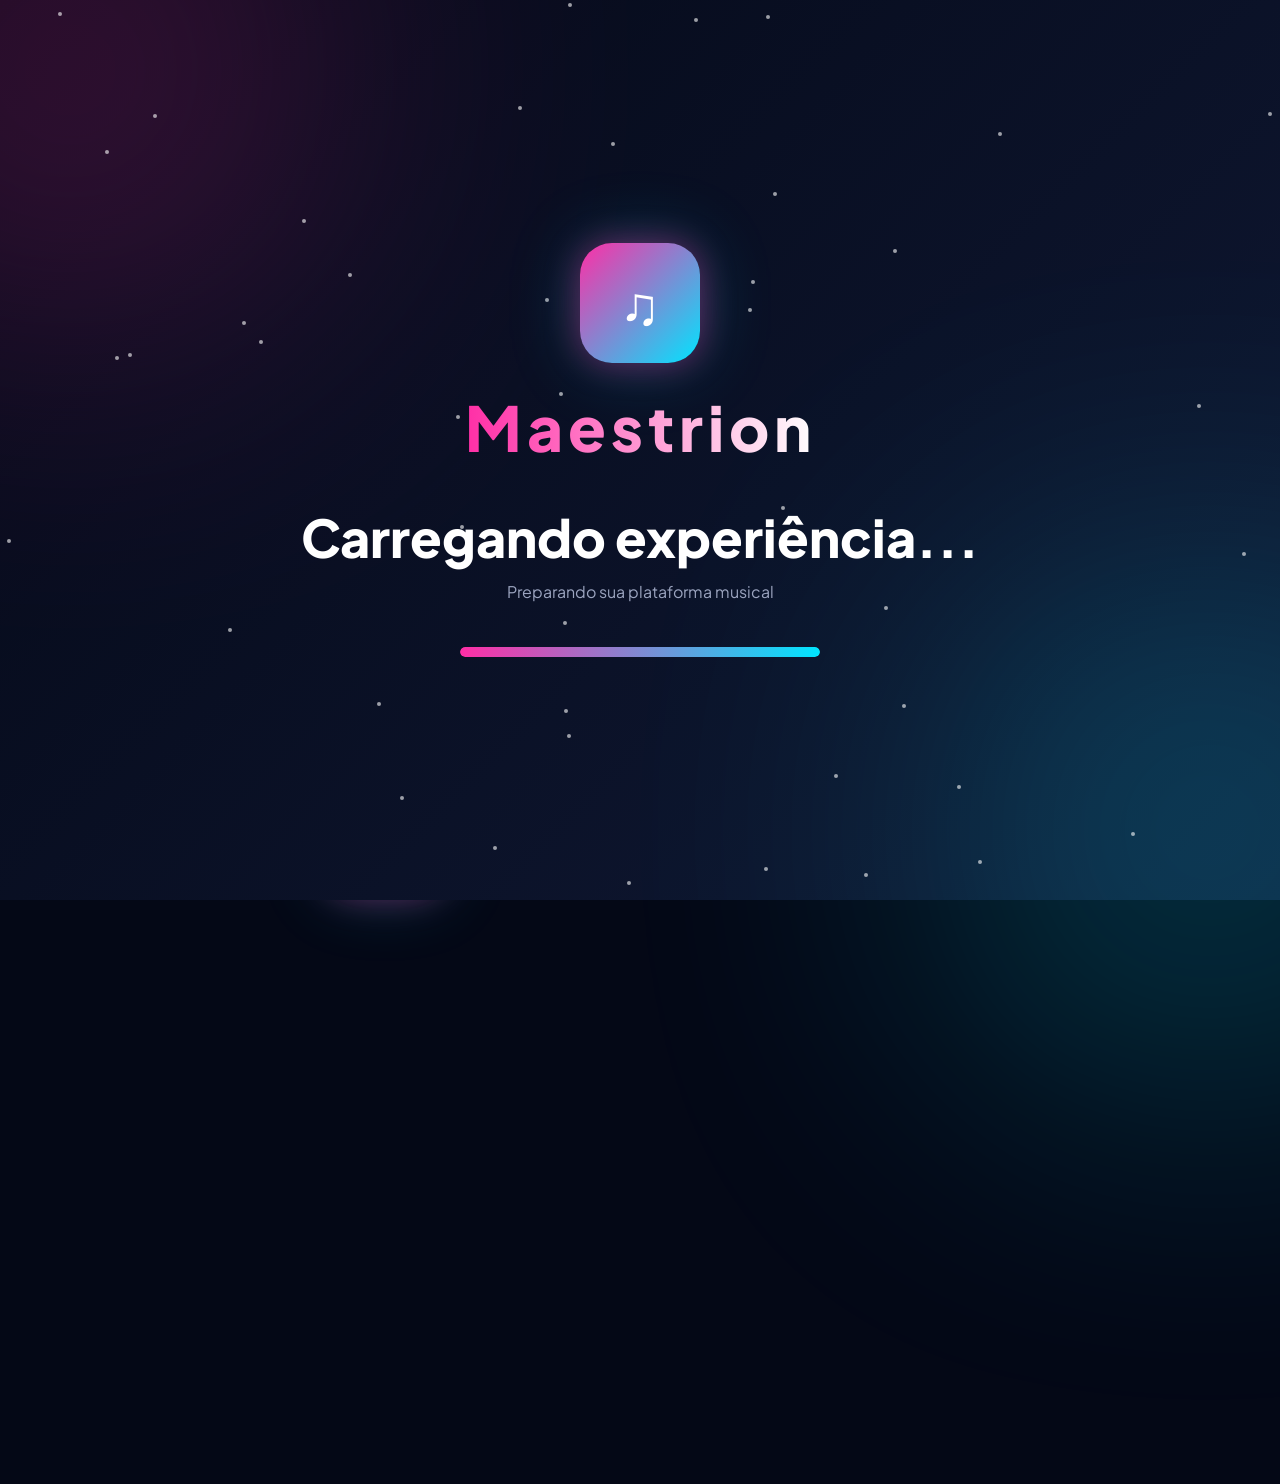
==== configInicial.html @ 564f6b9b "Add files via upload" ====
<!DOCTYPE html>
<html lang="pt-BR">
<head>

<meta charset="UTF-8">
<meta name="viewport" content="width=device-width, initial-scale=1.0">

<title>Maestrion — Bem-vindo</title>
<link rel="icon" type="image/png" href="LogoIconSemFundo.png">

<link href="https://fonts.googleapis.com/css2?family=Plus+Jakarta+Sans:wght@400;500;600;700;800&display=swap" rel="stylesheet">

<link rel="stylesheet" href="styles/globais.css">
<link rel="stylesheet" href="styles/variables.css">
<link rel="stylesheet" href="styles/animations.css">
<link rel="stylesheet" href="styles/especifica/home.css">

<style>
/* =========================================================
UNIVERSAL LOADING SCREEN
========================================================= */

#loading-screen{
position:fixed;
inset:0;

width:100%;
height:100vh;

display:flex;
align-items:center;
justify-content:center;

overflow:hidden;

z-index:999999;

background:#040816;

transition:1s ease;
}

/* =========================================================
BACKGROUND
========================================================= */

.loading-bg{
position:absolute;
inset:0;

background:
linear-gradient(
-45deg,
#020617,
#040816,
#081124,
#101935,
#040816
);

background-size:400% 400%;

animation:bgMove 12s ease infinite;
}

/* =========================================================
BLURS
========================================================= */

.loading-blur{
position:absolute;
border-radius:50%;
filter:blur(150px);
opacity:.25;
}

.blur-left{
width:500px;
height:500px;

background:#ff2ea6;

top:-180px;
left:-180px;
}

.blur-right{
width:500px;
height:500px;

background:#00e5ff;

bottom:-180px;
right:-180px;
}

/* =========================================================
CONTENT
========================================================= */

.loading-content{
position:relative;
z-index:2;

text-align:center;
}

/* =========================================================
LOGO
========================================================= */

.loading-logo{
display:flex;
flex-direction:column;
align-items:center;
gap:25px;
}

.logo-icon{
width:120px;
height:120px;

border-radius:32px;

background:
linear-gradient(
135deg,
#ff2ea6,
#00e5ff
);

display:flex;
align-items:center;
justify-content:center;

font-size:54px;
font-weight:800;

color:white;

box-shadow:
0 0 35px rgba(255,46,166,.4),
0 0 70px rgba(0,229,255,.25);

animation:
float 4s ease infinite,
pulse 2s ease infinite;
}

.loading-logo h1{
font-size:62px;
font-weight:800;
letter-spacing:5px;

background:
linear-gradient(
90deg,
#ff2ea6,
#ffffff,
#00e5ff,
#ff2ea6
);

background-size:300% auto;

-webkit-background-clip:text;
-webkit-text-fill-color:transparent;

animation:gradientText 3s linear infinite;
}

/* =========================================================
TEXT
========================================================= */

.loading-title{
margin-top:40px;

font-size:28px;
font-weight:800;
}

.loading-subtitle{
margin-top:10px;

font-size:16px;
color:#9ba4bf;
}

/* =========================================================
BAR
========================================================= */

.loading-bar{
margin:40px auto 0;

width:340px;
height:10px;

border-radius:999px;

background:#ffffff10;

overflow:hidden;
}

.loading-fill{
height:100%;
width:0%;

border-radius:999px;

background:
linear-gradient(
90deg,
#ff2ea6,
#00e5ff
);

animation:loadingBar 3.8s ease forwards;
}

/* =========================================================
PARTICLES
========================================================= */

.particle{
position:absolute;

width:4px;
height:4px;

border-radius:50%;

background:white;

opacity:.6;

animation:particleMove linear infinite;
}

/* =========================================================
ANIMATIONS
========================================================= */

@keyframes bgMove{

0%{
background-position:0% 50%;
}

50%{
background-position:100% 50%;
}

100%{
background-position:0% 50%;
}

}

@keyframes gradientText{

0%{
background-position:0% center;
}

100%{
background-position:300% center;
}

}

@keyframes loadingBar{

to{
width:100%;
}

}

@keyframes float{

0%,100%{
transform:translateY(0px);
}

50%{
transform:translateY(-12px);
}

}

@keyframes pulse{

0%{
box-shadow:
0 0 35px rgba(255,46,166,.4),
0 0 70px rgba(0,229,255,.25);
}

50%{
box-shadow:
0 0 55px rgba(255,46,166,.65),
0 0 90px rgba(0,229,255,.45);
}

100%{
box-shadow:
0 0 35px rgba(255,46,166,.4),
0 0 70px rgba(0,229,255,.25);
}

}

@keyframes particleMove{

0%{
transform:translateY(0px);
opacity:0;
}

20%{
opacity:.8;
}

100%{
transform:translateY(-1000px);
opacity:0;
}

}

/* =========================================================
RESPONSIVO
========================================================= */

@media(max-width:768px){

.logo-icon{
width:95px;
height:95px;
font-size:42px;
}

.loading-logo h1{
font-size:42px;
}

.loading-title{
font-size:22px;
}

.loading-bar{
width:100%;
max-width:280px;
}

}
/* =========================================================
RESET
========================================================= */

*{
margin:0;
padding:0;
box-sizing:border-box;
font-family:'Plus Jakarta Sans',sans-serif;
}

body{
background:#040816;
overflow:hidden;
color:white;
}

/* =========================================================
BACKGROUND
========================================================= */

.bg{
position:fixed;
inset:0;

background:
linear-gradient(
-45deg,
#020617,
#040816,
#081124,
#101935,
#040816
);

background-size:400% 400%;
animation:bgMove 12s ease infinite;

z-index:-3;
}

.blur1,.blur2{
position:fixed;
border-radius:50%;
filter:blur(150px);
opacity:.25;
z-index:-2;
}

.blur1{
width:500px;
height:500px;
background:#ff2ea6;
top:-180px;
left:-180px;
}

.blur2{
width:500px;
height:500px;
background:#00e5ff;
bottom:-180px;
right:-180px;
}

/* =========================================================
WRAPPER
========================================================= */

.wrapper{
width:100%;
height:100vh;

display:flex;
align-items:center;
justify-content:center;

padding:20px;
position:relative;
}

/* =========================================================
STEPS
========================================================= */

.step{
position:absolute;

width:100%;
max-width:920px;

opacity:0;
pointer-events:none;

transform:
translateY(40px)
scale(.95);

transition:1s ease;
}

.step.active{
opacity:1;
pointer-events:auto;

transform:
translateY(0px)
scale(1);
}

/* =========================================================
WELCOME HERO
========================================================= */

.hero{
text-align:center;
}

.big-title{

font-size:100px;
font-weight:800;
letter-spacing:6px;
line-height:1;

background:
linear-gradient(
90deg,
#ff2ea6,
#ffffff,
#00e5ff,
#ff2ea6
);

background-size:300% auto;

-webkit-background-clip:text;
-webkit-text-fill-color:transparent;

animation:
gradientText 2s linear infinite,
zoomIn 1.4s ease;
}

.hero-sub{
margin-top:22px;

font-size:22px;
color:#9ba4bf;

animation:fadeUp 1.5s ease;
}

.hero-logo{
margin:45px auto 0;

width:120px;
height:120px;

border-radius:32px;

background:
linear-gradient(135deg,#ff2ea6,#00e5ff);

display:flex;
align-items:center;
justify-content:center;

font-size:58px;
font-weight:800;

box-shadow:
0 0 35px rgba(255,46,166,.4),
0 0 65px rgba(0,229,255,.25);

animation:float 5s ease infinite;
}

/* =========================================================
CARD
========================================================= */

.card{
background:#0a1020;

border:1px solid rgba(255,255,255,.06);

border-radius:34px;

padding:45px;

box-shadow:
0 20px 60px rgba(0,0,0,.35);
}

/* =========================================================
TEXT
========================================================= */

.title{
font-size:46px;
font-weight:800;
line-height:1.1;
margin-bottom:18px;
}

.subtitle{
font-size:18px;
line-height:1.7;
color:#9ba4bf;
}

/* =========================================================
FEATURES
========================================================= */

.features{
display:grid;
grid-template-columns:1fr 1fr;
gap:18px;
margin-top:40px;
}

.feature{
background:#ffffff08;
padding:24px;
border-radius:22px;
transition:.25s;
}

.feature:hover{
transform:translateY(-4px);
background:#ffffff10;
}

.icon{
width:60px;
height:60px;

border-radius:18px;

display:flex;
align-items:center;
justify-content:center;

font-size:28px;
margin-bottom:18px;
}

.student{
background:rgba(0,255,136,.12);
color:#00ff95;
}

.band{
background:rgba(0,229,255,.12);
color:#00e5ff;
}

.maestro{
background:rgba(255,184,0,.12);
color:#ffb800;
}

.contractor{
background:rgba(255,46,166,.12);
color:#ff2ea6;
}

/* =========================================================
BUTTON
========================================================= */

.btn{
margin-top:35px;

padding:18px 38px;

border:none;
border-radius:18px;

background:
linear-gradient(135deg,#ff2ea6,#00e5ff);

color:white;

font-size:16px;
font-weight:800;

cursor:pointer;

box-shadow:
0 0 30px rgba(255,46,166,.3);

transition:.25s;
}

.btn:hover{
transform:translateY(-3px);
}

/* =========================================================
OPTIONS
========================================================= */

.options{
display:grid;
grid-template-columns:1fr 1fr;
gap:18px;
margin-top:35px;
}

.option{
padding:24px;

border-radius:22px;

background:#ffffff08;

cursor:pointer;

border:1px solid rgba(255,255,255,.05);

transition:.25s;
}

.option:hover{
transform:translateY(-4px);
background:#ffffff10;
}

.option.selected{
border:1px solid #00e5ff;
background:rgba(0,229,255,.08);
}

/* =========================================================
ACCESSIBILITY
========================================================= */

.access-list{
display:flex;
flex-direction:column;
gap:18px;
margin-top:35px;
}

.access{
display:flex;
justify-content:space-between;
align-items:center;

padding:22px;

background:#ffffff08;

border-radius:22px;
}

.toggle{
width:58px;
height:32px;

background:#1e293b;

border-radius:999px;

position:relative;

cursor:pointer;
}

.toggle::before{
content:'';

position:absolute;

width:24px;
height:24px;

border-radius:50%;

background:white;

top:4px;
left:4px;

transition:.25s;
}

.toggle.active{
background:
linear-gradient(135deg,#ff2ea6,#00e5ff);
}

.toggle.active::before{
left:30px;
}

/* =========================================================
FINAL LOADING
========================================================= */

.loading-wrap{
text-align:center;
}

.loading-title{
font-size:52px;
font-weight:800;
line-height:1.2;
}

.loading-bar{
margin:40px auto 0;

width:360px;
height:10px;

background:#ffffff10;

border-radius:999px;
overflow:hidden;
}

.loading-fill{
height:100%;
width:0%;

background:
linear-gradient(90deg,#ff2ea6,#00e5ff);

animation:loading 4s ease forwards;
}

/* =========================================================
ANIMATIONS
========================================================= */

@keyframes bgMove{

0%{
background-position:0% 50%;
}

50%{
background-position:100% 50%;
}

100%{
background-position:0% 50%;
}

}

@keyframes gradientText{

0%{
background-position:0% center;
}

100%{
background-position:300% center;
}

}

@keyframes zoomIn{

0%{
transform:scale(.6);
opacity:0;
}

100%{
transform:scale(1);
opacity:1;
}

}

@keyframes fadeUp{

0%{
opacity:0;
transform:translateY(30px);
}

100%{
opacity:1;
transform:translateY(0);
}

}

@keyframes float{

0%,100%{
transform:translateY(0px);
}

50%{
transform:translateY(-12px);
}

}

@keyframes loading{

to{
width:100%;
}

}

/* =========================================================
RESPONSIVO
========================================================= */

@media(max-width:900px){

.big-title{
font-size:54px;
}

.title{
font-size:34px;
}

.features,
.options{
grid-template-columns:1fr;
}

.card{
padding:30px;
}

.loading-title{
font-size:36px;
}

.loading-bar{
width:100%;
}

}

</style>
</head>

<body>
<!-- =========================================================
LOADING SCREEN UNIVERSAL — IA
Coloque logo após a abertura do <body>
========================================================= -->

<div id="loading-screen">

    <!-- BACKGROUND -->
    <div class="loading-bg"></div>

    <!-- BLURS -->
    <div class="loading-blur blur-left"></div>
    <div class="loading-blur blur-right"></div>

    <!-- PARTICLES -->
    <div class="particles"></div>

    <!-- CONTENT -->
    <div class="loading-content">

        <!-- LOGO -->
        <div class="loading-logo">

            <div class="logo-icon">
                ♫
            </div>

            <h1>Maestrion</h1>

        </div>

        <!-- TEXT -->
        <h2 class="loading-title">
            Carregando experiência...
        </h2>

        <p class="loading-subtitle">
            Preparando sua plataforma musical
        </p>

        <!-- BAR -->
        <div class="loading-bar">
            <div class="loading-fill"></div>
        </div>

    </div>

</div>
<div class="bg"></div>

<div class="blur1"></div>
<div class="blur2"></div>

<div class="wrapper">

<!-- =========================================================
STEP 1 — HERO
========================================================= -->

<section class="step active" id="step1">

<div class="hero">

<h1 class="big-title">
BEM-VINDO
</h1>

<p class="hero-sub">
Sua jornada musical começa agora.
</p>

<div class="hero-logo">
♫
</div>

</div>

</section>

<!-- =========================================================
STEP 2 — VANTAGENS
========================================================= -->

<section class="step" id="step2">

<div class="card">

<h2 class="title">
Sua conta foi criada com sucesso ✨
</h2>

<p class="subtitle">
Escolha como deseja usar a plataforma e desbloqueie recursos personalizados.
</p>

<div class="features">

<div class="feature">
<div class="icon student">🎓</div>
<h3>Estudante</h3>
<p style="margin-top:8px;color:#9ba4bf">
Trilhas gamificadas, exercícios e evolução musical.
</p>
</div>

<div class="feature">
<div class="icon band">🎸</div>
<h3>Banda / Grupo</h3>
<p style="margin-top:8px;color:#9ba4bf">
Eventos, divulgação e analytics profissionais.
</p>
</div>

<div class="feature">
<div class="icon maestro">🎼</div>
<h3>Maestro</h3>
<p style="margin-top:8px;color:#9ba4bf">
Partituras, IA musical e organização avançada.
</p>
</div>

<div class="feature">
<div class="icon contractor">💼</div>
<h3>Contratante</h3>
<p style="margin-top:8px;color:#9ba4bf">
Encontre músicos e publique oportunidades.
</p>
</div>

</div>

<button class="btn" onclick="nextStep(3)">
Continuar
</button>

</div>
</section>

<!-- =========================================================
STEP 3 — PERFIL
========================================================= -->

<section class="step" id="step3">

<div class="card">

<h2 class="title">
Qual é o seu perfil?
</h2>

<p class="subtitle">
Seu dashboard será totalmente adaptado para sua área musical.
</p>

<div class="options">

<div class="option" data-dashboard="../dashboard/dashboardEstudante.html">
<h3>🎓 Estudante</h3>
</div>

<div class="option" data-dashboard="../dashboard/dashboardBanda.html">
<h3>🎸 Banda / Grupo</h3>
</div>

<div class="option" data-dashboard="../dashboard/dashboardMaestro.html">
<h3>🎼 Maestro / Profissional</h3>
</div>

<div class="option" data-dashboard="../dashboard/dashboardRecrutador.html">
<h3>💼 Contratante</h3>
</div>

</div>

<button class="btn" onclick="nextStep(4)">
Continuar
</button>

</div>

</section>


<button class="btn" onclick="nextStep(5)">
Finalizar
</button>

</div>

</section>

<!-- =========================================================
STEP 5 — LOADING
========================================================= -->

<section class="step" id="step5">

<div class="loading-wrap">

<h2 class="loading-title">
Preparando a melhor experiência<br>
para sua jornada musical 🎵
</h2>

<div class="loading-bar">
<div class="loading-fill"></div>
</div>

</div>

</section>

</div>

<script>

/* =========================================================
AUTO HERO
========================================================= */

setTimeout(()=>{

nextStep(2);

},3000);

/* =========================================================
STEP
========================================================= */

function nextStep(step){

document.querySelectorAll('.step')
.forEach(s=>{

s.classList.remove('active');

});

document
.getElementById('step'+step)
.classList.add('active');

/* FINAL */

if(step === 5){

setTimeout(()=>{

redirectDashboard();

},4200);

}

}

/* =========================================================
PROFILE SELECT
========================================================= */

let selectedDashboard =
"home.html";

const options =
document.querySelectorAll('.option');

options.forEach(option=>{

option.addEventListener('click',()=>{

options.forEach(o=>{

o.classList.remove('selected');

});

option.classList.add('selected');

selectedDashboard =
option.dataset.dashboard;

});

});

/* =========================================================
TOGGLE
========================================================= */

const toggles =
document.querySelectorAll('.toggle');

toggles.forEach(toggle=>{

toggle.addEventListener('click',()=>{

toggle.classList.toggle('active');

});

});

/* =========================================================
REDIRECT
========================================================= */

function redirectDashboard(){

window.location.href =
selectedDashboard;

}


/* =========================================================
PARTICLES
========================================================= */

const particlesContainer =
document.querySelector('.particles');

for(let i = 0; i < 45; i++){

const particle =
document.createElement('div');

particle.classList.add('particle');

particle.style.left =
Math.random() * 100 + 'vw';

particle.style.top =
Math.random() * 100 + 'vh';

particle.style.animationDuration =
(4 + Math.random() * 5) + 's';

particle.style.animationDelay =
Math.random() * 5 + 's';

particlesContainer.appendChild(particle);

}

/* =========================================================
HIDE LOADING
========================================================= */

window.addEventListener('load',()=>{

setTimeout(()=>{

const loading =
document.getElementById('loading-screen');

loading.style.opacity='0';
loading.style.pointerEvents='none';

setTimeout(()=>{

loading.remove();

},1000);

},3500);

});

</script>

</body>
</html>
---- styles/globais.css ----
/* ==========================================
   MAESTRION THEME SYSTEM
========================================== */

:root{

    /* CORES PRINCIPAIS */
    --purple:#8B5CF6;
    --cyan:#06B6D4;
    --green:#10B981;

    /* BACKGROUNDS */
    --bg:#070B14;
    --card:#0D1220;
    --card-hover:#141B2E;

    /* TEXTO */
    --white:#F8FAFC;
    --muted:#94A3B8;

    /* BORDAS */
    --border:rgba(255,255,255,.08);

    /* EFEITOS */
    --shadow:
    0 10px 30px rgba(0,0,0,.25);

    --shadow-glow:
    0 0 40px rgba(139,92,246,.25);

    /* GRADIENTE GLOBAL */
    --gradient:
    linear-gradient(
        135deg,
        var(--purple),
        var(--cyan)
    );
}

*{
    margin:0;
    padding:0;
    box-sizing:border-box;
}

html{
    scroll-behavior:smooth;
}

html{
    scroll-behavior:smooth;
}

body{
    font-family:'Sora',sans-serif;

    background:var(--bg);
    color:var(--white);

    overflow-x:hidden;

    padding-top:140px;

    transition:
        background .35s ease,
        color .35s ease;
}
body::before{
    content:'';

    position:fixed;
    inset:0;

    background:
    radial-gradient(
        circle at top right,
        color-mix(in srgb, var(--purple) 20%, transparent),
        transparent 35%
    ),

    radial-gradient(
        circle at bottom left,
        color-mix(in srgb, var(--cyan) 15%, transparent),
        transparent 30%
    );

    z-index:-2;
}
.container{
    width:100%;
    max-width:1300px;
    margin:auto;
    padding:0 40px;
}

section{
    padding:100px 0;
}

h1,h2,h3,h4{
    font-weight:800;
}

p{
    color:var(--muted);
    line-height:1.8;
}
a{
        color:var(--white);

    text-decoration: none;

}
.btn-primary{
    background:var(--gradient);
    color:white;
    border:none;
    padding:14px 30px;
    border-radius:10px;
    cursor:pointer;
    font-weight:700;
}

.btn-primary:hover{
    transform:translateY(-3px);
}

.card{
    background:var(--card);
    border:1px solid var(--border);
    border-radius:20px;
}

.section-title{
    font-size:48px;
    margin-bottom:20px;
}

.section-text{
    max-width:700px;
}


/*HEADER*/

header{
    position:fixed;

    top:0;
    left:0;

    width:100%;
    height:120px;

    background:rgba(7,11,20,.92);

    backdrop-filter:blur(18px);

    border-bottom:1px solid var(--border);

    z-index:9999;

    transition:.3s;
}
header.scrolled{
    background:var(--card);
}
/* Container */

.nav-container{
    max-width:1400px;
    height:100%;

    margin:auto;
    padding:0 40px;

    display:flex;
    align-items:center;
    justify-content:space-between;

    gap:30px;
}

/* Logo */

.logoImg{
    display:block;
    width:100%;
    height:100%;
    object-fit:contain;
}
.logo{
    display:flex;
    align-items:center;
    justify-content:center;

    width:350px;
    height:250px;

    flex-shrink:0;
}
.logoLogin{
    display:block;
    max-width:90%;
    max-height:90%;
    width:auto;
    height:auto;
    object-fit:contain;
}

/* Navegação */

.nav-menu{
    display:flex;
    align-items:center;
    justify-content:center;
    gap:35px;
    flex:1;
    z-index: 10000;
}

.nav-menu a{
    position: relative;

    text-decoration: none;
    color:var(--muted);


    font-size: 22px; /* aumente conforme desejar */
    font-weight: 600;

    transition: .3s;
}

.nav-menu a:hover{
        color:var(--white);

}

.nav-menu a.active{
        color:var(--white);

}

.nav-menu a.active::after{
    content: '';

    position: absolute;

    left: 0;
    bottom: -8px;

    width: 100%;
    height: 3px;

    border-radius: 50px;

    background: linear-gradient(
        90deg,
        #8B5CF6,
        #06B6D4
    );
}

/* Botões */

.nav-actions{
    display: flex;
    align-items: center;
    gap: 12px;
}

.btn-login{
    padding: 20px 26px;

    border-radius: 10px;

    border: 1px solid rgba(255,255,255,.08);

    background: transparent;

        color:var(--white);


    cursor: pointer;

    font-weight: 600;

    transition: .3s;
}

.btn-login:hover{
    background: rgba(255,255,255,.05);
}

.btn-register{
    padding: 20px 32px;

    border-radius: 10px;

    border: none;

    cursor: pointer;

        color:var(--white);


    font-weight: 700;

  background:var(--gradient);

    transition: .3s;
}

.btn-register:hover{
    transform: translateY(-2px);

     box-shadow:var(--shadow-glow);
}

/*MENU RESPONSIVO*/

.menu-toggle{
    display:none;

    width:32px;
    height:24px;

    flex-direction:column;
    justify-content:space-between;

    cursor:pointer;

    z-index:10001;
}

.menu-toggle span{
    width:100%;
    height:3px;

    background:white;

    border-radius:999px;

    transition:.3s ease;
}

/* Overlay */

.menu-overlay{
    position: fixed;

    top: 0;
    left: 0;

    width: 100vw;
    height: 100vh;

    background: rgba(0,0,0,.55);

    backdrop-filter: blur(10px);
    -webkit-backdrop-filter: blur(10px);

    opacity: 0;
    visibility: hidden;

    transition: .35s ease;

    z-index: 9997;
}

.menu-overlay.active{
    opacity: 1;
    visibility: visible;
}
.menu-overlay.active{
    opacity:1;
    visibility:visible;
}
.menu-toggle.active span:nth-child(1){
    transform:rotate(45deg) translate(7px,7px);
}

.menu-toggle.active span:nth-child(2){
    opacity:0;
}

.menu-toggle.active span:nth-child(3){
    transform:rotate(-45deg) translate(7px,-7px);
}
/*HEADER RESPONSIVO*/

@media(max-width:900px){

    .menu-toggle{
        display:flex;
    }

    .nav-actions{
        display:none;
    }

    .nav-menu{
        position:fixed;

        top:0;
        left:0;

        width:300px;
        max-width:85%;

        height:100vh;

        background:#0D1220;

        border-right:1px solid rgba(255,255,255,.08);

        display:flex;
        flex-direction:column;

        align-items:flex-start;
        justify-content:flex-start;

        gap:10px;

        padding:120px 30px 30px;

        transform:translateX(-100%);

        transition:transform .45s cubic-bezier(.16,1,.3,1);

        z-index:9999;
    }

    .nav-menu.active{
        transform:translateX(0);
    }

    .nav-menu a{
        width:100%;

        padding:18px 20px;

        border-radius:14px;

        font-size:22px;

        transition:.3s;
    }

    .nav-menu a:hover{
        background:rgba(139,92,246,.12);

        color:white;

        padding-left:30px;
    }

    .nav-menu a::before{
        content:'';

        position:absolute;

        left:0;
        top:50%;

        transform:translateY(-50%) scaleY(0);

        width:4px;
        height:65%;

        border-radius:999px;

        background:linear-gradient(
            180deg,
            #8B5CF6,
            #06B6D4
        );

        transition:.3s;
    }

    .nav-menu a:hover::before{
        transform:translateY(-50%) scaleY(1);
    }

    .logo{
        width:220px;
        height:200px;
    }
}

/* Mobile menor */

@media(max-width:500px){

    .logo{
        width:180px;
        height:60px;
    }

    .nav-menu{
        width:280px;
    }
}

/* ==========================================
   FOOTER GLOBAL - MAESTRION
   ========================================== */

.footer {
    background: linear-gradient(
        180deg,
        #0a0f1c 0%,
        #070b14 100%
    );
    border-top: 1px solid rgba(255,255,255,0.08);
    margin-top: 100px;
    position: relative;
    overflow: hidden;
}

.footer::before {
    content: "";
    position: absolute;
    width: 500px;
    height: 500px;
    background: radial-gradient(
        circle,
        rgba(139,92,246,0.12) 0%,
        transparent 70%
    );
    top: -250px;
    right: -250px;
    pointer-events: none;
}

.footer::after {
    content: "";
    position: absolute;
    width: 400px;
    height: 400px;
    background: radial-gradient(
        circle,
        rgba(6,182,212,0.08) 0%,
        transparent 70%
    );
    bottom: -200px;
    left: -200px;
    pointer-events: none;
}

/* CONTAINER */

.footer-container {
    max-width: 1400px;
    margin: 0 auto;
    padding: 80px 40px 40px;
    position: relative;
    z-index: 2;
}

/* TOPO */

.footer-top {
    display: grid;
    grid-template-columns: 2fr 1fr 1fr 1fr;
    gap: 50px;
    padding-bottom: 60px;
    border-bottom: 1px solid rgba(255,255,255,0.08);
}

/* LOGO */

.footer-brand {
    max-width: 400px;
}

.footer-logo {
    display: flex;
    align-items: center;
    gap: 12px;
    text-decoration: none;
    margin-bottom: 20px;
}

.footer-logo img {
    width: 45px;
    height: 45px;
    object-fit: contain;
}

.footer-logo span {
    font-size: 1.8rem;
    font-weight: 800;
    color: #ffffff;
    letter-spacing: 1px;
}

.footer-description {
    color: rgba(255,255,255,0.7);
    line-height: 1.8;
    font-size: 0.95rem;
    margin-bottom: 30px;
}

/* SOCIAL */

.footer-socials {
    display: flex;
    gap: 12px;
}

.footer-social {
    width: 45px;
    height: 45px;
    border-radius: 12px;
    background: rgba(255,255,255,0.05);
    border: 1px solid rgba(255,255,255,0.08);

    display: flex;
    align-items: center;
    justify-content: center;

    color: #fff;
    font-size: 1rem;

    transition: all .3s ease;
}

.footer-social:hover {
    transform: translateY(-5px);

  background:var(--gradient);

    border-color: transparent;
}

/* COLUNAS */

.footer-column h4 {
    color: #ffffff;
    margin-bottom: 25px;
    font-size: 1rem;
    font-weight: 700;
    position: relative;
}

.footer-column h4::after {
    content: "";
    position: absolute;
    left: 0;
    bottom: -10px;

    width: 40px;
    height: 3px;

    background: linear-gradient(
        90deg,
        #8B5CF6,
        #06B6D4
    );

    border-radius: 999px;
}

.footer-links {
    list-style: none;
}

.footer-links li {
    margin-bottom: 14px;
}

.footer-links a {
    text-decoration: none;
    color: rgba(255,255,255,0.65);
    transition: all .3s ease;
    display: inline-block;
}

.footer-links a:hover {
    color: #8B5CF6;
    transform: translateX(5px);
}

/* NEWSLETTER */

.footer-newsletter {
    margin-top: 35px;
}

.footer-newsletter h5 {
    color: #ffffff;
    margin-bottom: 15px;
    font-size: 1rem;
}

.newsletter-form {
    display: flex;
    gap: 10px;
    margin-top: 15px;
}

.newsletter-input {
    flex: 1;
    height: 50px;
    border-radius: 12px;
    border: 1px solid rgba(255,255,255,0.08);
    background: rgba(255,255,255,0.04);
    padding: 0 15px;
    color: #ffffff;
    outline: none;
}

.newsletter-input:focus {
    border-color: #8B5CF6;
}

.newsletter-button {
    height: 50px;
    padding: 0 22px;
    border: none;
    border-radius: 12px;

  background:var(--gradient);

        color:var(--white);

    font-weight: 700;
    cursor: pointer;

    transition: .3s;
}

.newsletter-button:hover {
    transform: translateY(-2px);
}

/* CENTRO */

.footer-middle {
    padding: 35px 0;
    display: flex;
    justify-content: space-between;
    align-items: center;
    flex-wrap: wrap;

    border-bottom: 1px solid rgba(255,255,255,0.08);
}

.footer-stat {
    text-align: center;
}

.footer-stat h3 {
    font-size: 2rem;
    font-weight: 800;

  background:var(--gradient);

    -webkit-background-clip: text;
    -webkit-text-fill-color: transparent;
}

.footer-stat p {
    color: rgba(255,255,255,0.6);
    margin-top: 5px;
}

/* BOTTOM */

.footer-bottom {
    padding-top: 30px;

    display: flex;
    justify-content: space-between;
    align-items: center;

    flex-wrap: wrap;
    gap: 15px;
}

.footer-copyright {
    color: rgba(255,255,255,0.55);
    font-size: 0.9rem;
}

.footer-bottom-links {
    display: flex;
    gap: 20px;
    flex-wrap: wrap;
}

.footer-bottom-links a {
    color: rgba(255,255,255,0.55);
    text-decoration: none;
    transition: .3s;
}

.footer-bottom-links a:hover {
    color: #8B5CF6;
}

/* RESPONSIVO */

@media(max-width:1200px){

    .footer-top{
        grid-template-columns: 1fr 1fr;
    }

}

@media(max-width:768px){

    .footer-container{
        padding: 70px 25px 35px;
    }

    .footer-top{
        grid-template-columns: 1fr;
        gap: 40px;
    }

    .footer-middle{
        gap: 30px;
        justify-content: center;
    }

    .footer-bottom{
        flex-direction: column;
        text-align: center;
    }

    .newsletter-form{
        flex-direction: column;
    }

    .newsletter-button{
        width: 100%;
    }

}

@media(max-width:500px){

    .footer-logo span{
        font-size: 1.4rem;
    }

    .footer-social{
        width: 42px;
        height: 42px;
    }

    .footer-stat h3{
        font-size: 1.6rem;
    }

}

/* ==========================================
   TEXTO AMPLIADO
========================================== */

body.large-text{
    font-size: 115%;
}

body.large-text h1{
    font-size: calc(100% + 1rem);
}

body.large-text h2{
    font-size: calc(100% + .8rem);
}

body.large-text h3{
    font-size: calc(100% + .5rem);
}

body.large-text p,
body.large-text a,
body.large-text span,
body.large-text button{
    font-size: 1.1em;
}

/* ==========================================
   HIGH CONTRAST
========================================== */

body.high-contrast{

    --bg: #000000;
    --card: #000000;

    --white: #FFFFFF;
    --muted: #FFFFFF;

    --border: rgba(255,255,255,.5);

    --purple: #FFFF00;
    --cyan: #FFFFFF;

}
/* ==========================================
   BOTÃO CONFIG + OVERLAY
========================================== */
/* ==========================================
   BOTÃO CONFIG + OVERLAY
========================================== */

.settings-overlay{
    position:fixed;
    inset:0;

    background: rgba(0,0,0,.55);
    backdrop-filter: blur(6px);

    opacity:0;
    visibility:hidden;

    transition:.3s;

    z-index:11999;
}

.settings-overlay.active{
    opacity:1;
    visibility:visible;
}

.btn-settings{
    width:60px;
    height:60px;

    display:flex;
    align-items:center;
    justify-content:center;

    border-radius:16px;

    border:1px solid var(--border);

    background: rgba(255,255,255,.03);
    backdrop-filter: blur(12px);

    color:var(--white);
    font-size:1.4rem;

    cursor:pointer;

    transition:.3s ease;
}

.btn-settings:hover{
    background: var(--purple);
    color:white;

    transform: rotate(90deg) scale(1.08);
    box-shadow: 0 0 30px rgba(139,92,246,.35);
}

.btn-settings:active{
    transform: rotate(90deg) scale(.95);
}

/* ==========================================
   PAINEL
========================================== */

.settings-panel{
    position:fixed;
    top:0;
    right:-450px;

    width:420px;
    max-width:100vw;
    height:100vh;

    background: rgba(13,18,32,.96);
    backdrop-filter: blur(25px);

    border-left: 1px solid var(--border);

    box-shadow: -20px 0 60px rgba(0,0,0,.45);

    z-index:12000;

    transition:right .45s cubic-bezier(.16,1,.3,1);

    overflow-y:auto;
}

.settings-panel.active{
    right:0;
}

/* ==========================================
   HEADER
========================================== */

.settings-header{
    position:sticky;
    top:0;

    display:flex;
    justify-content:space-between;
    align-items:center;

    padding:24px;

    background: rgba(13,18,32,.95);
    backdrop-filter: blur(20px);

    border-bottom: 1px solid var(--border);
}

.settings-header h3{
    font-size:1.3rem;
    font-weight:800;

    background: linear-gradient(90deg,var(--purple),var(--cyan));
    -webkit-background-clip:text;
    -webkit-text-fill-color:transparent;
}

#closeSettings{
    width:42px;
    height:42px;

    border:none;
    border-radius:12px;

    background: rgba(255,255,255,.05);
    color:var(--white);

    cursor:pointer;

    transition:.3s;
}

#closeSettings:hover{
    background: var(--purple);
    color:white;
    transform: rotate(90deg);
}

/* ==========================================
   CONTEÚDO
========================================== */

.settings-content{
    padding:25px;
}

/* ==========================================
   GRUPOS
========================================== */

.settings-group{
    background: rgba(255,255,255,.02);
    border: 1px solid var(--border);

    border-radius:18px;

    padding:20px;
    margin-bottom:22px;
}

.settings-group h4{
    color:var(--white);
    margin-bottom:18px;

    font-size:1rem;
    font-weight:700;
}

/* ==========================================
   🔥 BOTÕES (HOVER GLOBAL MELHORADO)
========================================== */

.settings-group button{
    width:100%;
    padding:14px;

    margin-bottom:10px;

    border-radius:12px;

    border:1px solid var(--border);

    background: rgba(255,255,255,.04);

    color:var(--white);

    font-weight:700;

    cursor:pointer;

    position:relative;
    overflow:hidden;

    transition:.3s ease;
}

/* hover global (IMPORTANTE - resolve contraste) */
.settings-group button:hover{
    background: var(--purple);
    color:white;

    transform: translateY(-2px);
    border-color: var(--cyan);
}

/* ==========================================
   🎨 TEMAS (NEON / OCEAN / SUNSET)
========================================== */

.settings-group button[data-theme]{
    position:relative;
    overflow:hidden;
}

.settings-group button[data-theme]::before{
    content:"";
    position:absolute;
    inset:0;

    opacity:0;
    transition:.35s ease;

    z-index:0;
}

.settings-group button[data-theme="neon"]::before{
    background: linear-gradient(120deg,#8B5CF6,#06B6D4,#10B981);
    color: white;
}

.settings-group button[data-theme="ocean"]::before{
    background: linear-gradient(120deg,#00C6FF,#0072FF,#22C55E);
        color: white;

}

.settings-group button[data-theme="sunset"]::before{
    background: linear-gradient(120deg,#FF512F,#DD2476,#F97316);
        color: white;

}

.settings-group button[data-theme]:hover::before{
    opacity:1;
}

.settings-group button[data-theme] *{
    position:relative;
    z-index:2;
}

/* ==========================================
   ✔ ACESSIBILIDADE (CHECK LIMPO + BORDA TEMA)
========================================== */

.settings-group label{
    display:flex;
    align-items:center;
    gap:12px;

    margin-bottom:14px;

    color:var(--white);

    cursor:pointer;

    padding:10px 12px;

    border-radius:12px;

    border:1px solid transparent;

    transition:.3s;
}

/* hover leve */
.settings-group label:hover{
    border-color: var(--purple);
}

/* checkbox SEM fundo */
.settings-group input[type="checkbox"]{
    width:18px;
    height:18px;

    accent-color: var(--purple);

    cursor:pointer;
}

/* check mais visível */
.settings-group input[type="checkbox"]:checked{
    outline: 2px solid var(--cyan);
    outline-offset: 2px;
}

/* ==========================================
   SELECT (GRADE / LIMPO MELHORADO)
========================================== */

.settings-group select{
    width:100%;
    padding:14px;

    border-radius:12px;

    border:1px solid var(--border);

    background: rgba(13,18,32,.85);
    backdrop-filter: blur(18px);

    color:var(--white);

    cursor:pointer;

    outline:none;

    transition:.3s ease;

    font-weight:600;
}

.settings-group select:hover{
    border-color: var(--purple);
}

.settings-group select:focus{
    border-color: var(--cyan);
}

.settings-group select option{
    background:#0D1220;
    color:white;
}

/* ==========================================
   FUNDO (GRADE MELHORADA)
========================================== */

.bg{
    position:fixed;
    inset:0;
    z-index:-2;
    pointer-events:none;
}

/* GRID */
body[data-background="grid"] .bg{
    display:block;

    background-image:
        linear-gradient(rgba(255,255,255,.04) 1px, transparent 1px),
        linear-gradient(90deg, rgba(255,255,255,.04) 1px, transparent 1px);

    background-size:42px 42px;
}

/* LIMPO */
body[data-background="none"] .bg{
    display:none;
}

/* ==========================================
   🎵 BOTÕES DE MÚSICA / TROCA / ARQUIVO
========================================== */

#playMusic,
button[type="button"],
.settings-group input[type="file"]{
    width:100%;
    padding:14px;

    border-radius:12px;

    border:1px solid var(--border);

    background: transparent;

    color:var(--white);

    font-weight:700;

    cursor:pointer;

    transition:.3s ease;

    position:relative;
    overflow:hidden;
}

/* hover com preenchimento */
#playMusic:hover,
button[type="button"]:hover{
    background: var(--purple);
    color:white;

    transform: translateY(-2px);
    border-color: var(--cyan);
}

/* FILE INPUT */
.settings-group input[type="file"]{
    padding:12px;
}

/* ==========================================
   SCROLLBAR
========================================== */

.settings-panel::-webkit-scrollbar{
    width:8px;
}

.settings-panel::-webkit-scrollbar-thumb{
    background: rgba(255,255,255,.15);
    border-radius:999px;
}

/* ==========================================
   RESPONSIVO
========================================== */

@media(max-width:600px){
    .settings-panel{
        width:100%;
    }
}
---- styles/especifica/home.css ----
/* ==========================================
   HOME PAGE
========================================== */

/* ==========================================
   BACKGROUND
========================================== */

body::before{
    content:"";
    position:fixed;
    inset:0;
    z-index:-2;

    background:
    radial-gradient(
        circle at top right,
        rgba(139,92,246,.15),
        transparent 35%
    ),
    radial-gradient(
        circle at bottom left,
        rgba(6,182,212,.08),
        transparent 35%
    );
}

body::after{
    content:"";
    position:fixed;
    inset:0;
    z-index:-1;

    background-image:
    linear-gradient(rgba(255,255,255,.02) 1px, transparent 1px),
    linear-gradient(90deg, rgba(255,255,255,.02) 1px, transparent 1px);

    background-size:60px 60px;
}

/* ==========================================
   SECTIONS
========================================== */

.hero,
.features,
.section,
.cta{
    position:relative;
}

.features,
.section{
    margin-top:80px;
}

/* ==========================================
   HERO
========================================== */

.hero{
    min-height:85vh;

    display:grid;
    grid-template-columns:1fr 1fr;

    gap:100px;
    align-items:center;
}

.tag{
    display:inline-flex;
    align-items:center;

    padding:12px 24px;

    border-radius:999px;

    background:rgba(255,255,255,.04);

    border:1px solid rgba(255,255,255,.08);

    color:var(--purple);

    font-size:.85rem;
    font-weight:700;
    letter-spacing:1px;

    margin-bottom:30px;
}

.hero h1{
    font-size:clamp(3rem,6vw,5.5rem);
    line-height:1.05;

    max-width:700px;

    margin-bottom:30px;
}

.hero h1 span{
    background:var(--gradient);

    -webkit-background-clip:text;
    -webkit-text-fill-color:transparent;
}

.hero p{
    max-width:650px;

    font-size:1.15rem;
    line-height:1.9;

    margin-bottom:40px;
}

.hero-buttons{
    display:flex;
    flex-wrap:wrap;
    gap:20px;

    margin-bottom:50px;
}

.play-btn{
    display:flex;
    align-items:center;
    gap:14px;

    color:var(--white);
    text-decoration:none;

    transition:.3s;
}

.play-circle{
    width:60px;
    height:60px;

    display:flex;
    align-items:center;
    justify-content:center;

    border-radius:50%;

    border:1px solid rgba(255,255,255,.08);

    transition:.3s;
}

.play-btn:hover .play-circle{
    border-color:var(--purple);
    transform:scale(1.05);
}

.hero-image{
    position:relative;
}

.hero-image img{
    width:100%;
    min-height:650px;

    object-fit:cover;

    border-radius:32px;

    border:1px solid var(--border);

    box-shadow:
    0 20px 80px rgba(139,92,246,.18);
}

/* ==========================================
   USERS
========================================== */

.users{
    display:flex;
    align-items:center;
    gap:20px;
}

.user-images{
    display:flex;
}

.user-images img{
    width:55px;
    height:55px;

    border-radius:50%;

    object-fit:cover;

    border:3px solid var(--bg);

    margin-left:-12px;
}

.user-images img:first-child{
    margin-left:0;
}

/* ==========================================
   FEATURES
========================================== */

.features{
    display:grid;

    grid-template-columns:
    repeat(auto-fit,minmax(260px,1fr));

    gap:30px;
}

.feature-card{
    background:var(--card);

    border:1px solid var(--border);

    border-radius:24px;

    padding:40px 35px;

    transition:.35s ease;
}

.feature-card:hover{
    transform:translateY(-8px);

    border-color:rgba(139,92,246,.35);

    box-shadow:
    0 20px 50px rgba(139,92,246,.12);
}

.feature-icon{
    font-size:3rem;

    margin-bottom:20px;
}

.feature-card h3{
    margin-bottom:12px;
}

/* ==========================================
   JOURNEY
========================================== */

.section-grid{
    display:grid;

    grid-template-columns:
    minmax(320px,420px)
    1fr;

    gap:60px;
}

.section-sub{
    color:var(--purple);

    font-size:.85rem;
    font-weight:700;

    letter-spacing:2px;

    margin-bottom:20px;
}

.section h2{
    font-size:clamp(2.5rem,5vw,4rem);

    line-height:1.1;

    margin-bottom:25px;
}

.section h2 span{
    color:var(--cyan);
}

/* ==========================================
   PROFILE CARDS
========================================== */

.cards{
    display:grid;

    grid-template-columns:
    repeat(auto-fit,minmax(240px,1fr));

    gap:24px;
}

.profile-card{
    background:var(--card);

    border:1px solid var(--border);

    border-radius:24px;

    overflow:hidden;

    transition:.35s ease;
}

.profile-card:hover{
    transform:translateY(-8px);
}

.profile-card img{
    width:100%;
    height:260px;

    object-fit:cover;
}

.profile-content{
    padding:24px;
}

.profile-content h4{
    margin-bottom:10px;
    font-size:1.5rem;
}

/* ==========================================
   STATS
========================================== */

.stats{
    margin-top:80px;

    display:grid;

    grid-template-columns:
    repeat(auto-fit,minmax(220px,1fr));

    gap:24px;
}

.stat-box{
    background:var(--card);

    border:1px solid var(--border);

    border-radius:24px;

    padding:40px;

    text-align:center;
}

.stat-box h3{
    font-size:3rem;

    margin-bottom:10px;

    background:var(--gradient);

    -webkit-background-clip:text;
    -webkit-text-fill-color:transparent;
}

/* ==========================================
   CTA
========================================== */

.cta{
    margin-top:120px;

    position:relative;

    overflow:hidden;

    border-radius:32px;

    padding:90px 70px;

    border:1px solid var(--border);

    background:
    linear-gradient(
        135deg,
        rgba(139,92,246,.12),
        rgba(6,182,212,.08)
    );
}

.cta::before{
    content:"";

    position:absolute;

    width:500px;
    height:500px;

    top:-200px;
    right:-150px;

    border-radius:50%;

    background:
    radial-gradient(
        circle,
        rgba(139,92,246,.25),
        transparent 70%
    );
}

.cta-content{
    position:relative;
    z-index:2;

    display:flex;
    justify-content:space-between;
    align-items:center;

    gap:60px;
}

.cta h2{
    font-size:clamp(2.2rem,5vw,4rem);

    margin-bottom:20px;
}

.cta p{
    max-width:700px;
}

/* ==========================================
   RESPONSIVO
========================================== */

@media(max-width:1200px){

    .hero{
        grid-template-columns:1fr;
        gap:60px;
    }

    .section-grid{
        grid-template-columns:1fr;
    }

    .hero-image{
        order:-1;
    }
}

@media(max-width:900px){

    .hero{
        text-align:center;
    }

    .hero p,
    .hero h1{
        margin-left:auto;
        margin-right:auto;
    }

    .hero-buttons{
        justify-content:center;
    }

    .users{
        justify-content:center;
        flex-direction:column;
    }

    .cta-content{
        flex-direction:column;
        align-items:flex-start;
    }
}

@media(max-width:600px){

    .hero{
        gap:40px;
    }

    .hero-image img{
        min-height:350px;
    }

    .hero-buttons{
        flex-direction:column;
        align-items:center;
    }

    .cta{
        padding:50px 25px;
    }

    .stat-box,
    .feature-card{
        padding:30px;
    }
}
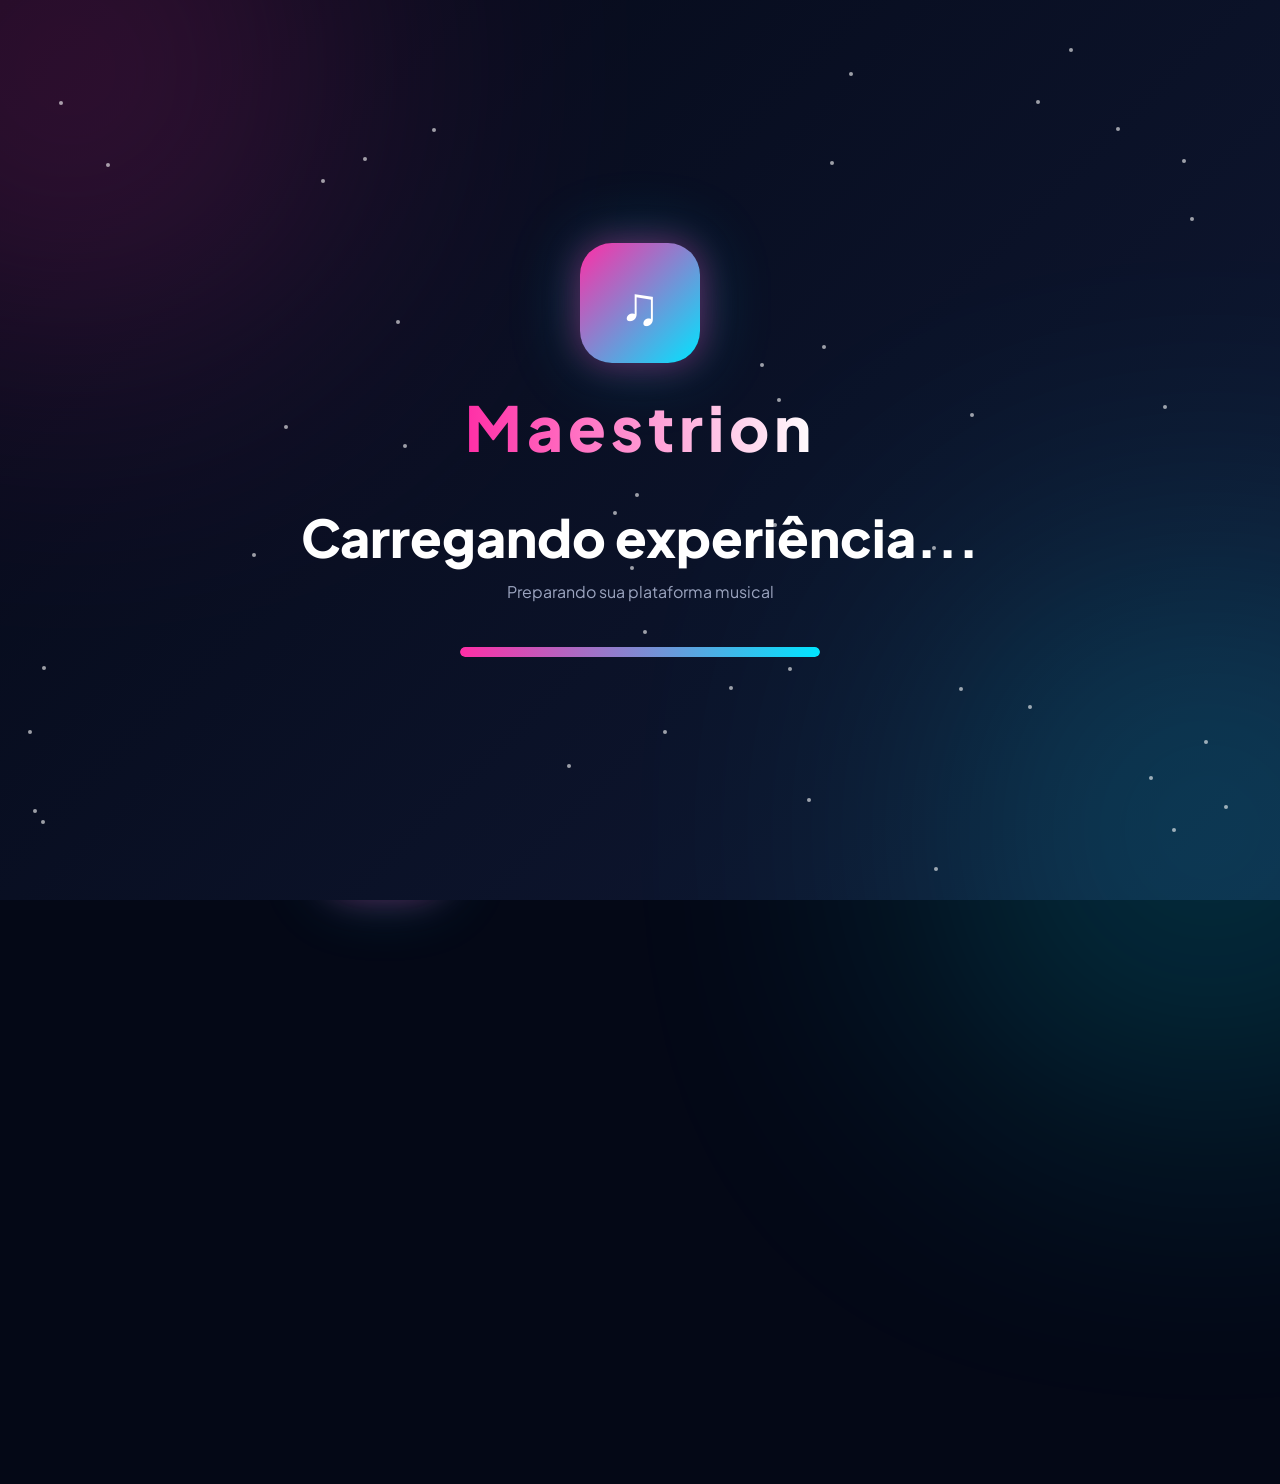
==== commit 68cb69c2: "Update configInicial.html" ====
--- a/configInicial.html
+++ b/configInicial.html
@@ -1065,19 +1065,19 @@
 
 <div class="options">
 
-<div class="option" data-dashboard="../dashboard/dashboardEstudante.html">
+<div class="option" data-dashboard="dashboardEstudante.html">
 <h3>🎓 Estudante</h3>
 </div>
 
-<div class="option" data-dashboard="../dashboard/dashboardBanda.html">
+<div class="option" data-dashboard="dashboardBanda.html">
 <h3>🎸 Banda / Grupo</h3>
 </div>
 
-<div class="option" data-dashboard="../dashboard/dashboardMaestro.html">
+<div class="option" data-dashboard="dashboardMaestro.html">
 <h3>🎼 Maestro / Profissional</h3>
 </div>
 
-<div class="option" data-dashboard="../dashboard/dashboardRecrutador.html">
+<div class="option" data-dashboard="dashboardRecrutador.html">
 <h3>💼 Contratante</h3>
 </div>
 
@@ -1281,4 +1281,4 @@
 </script>
 
 </body>
-</html>+</html>
